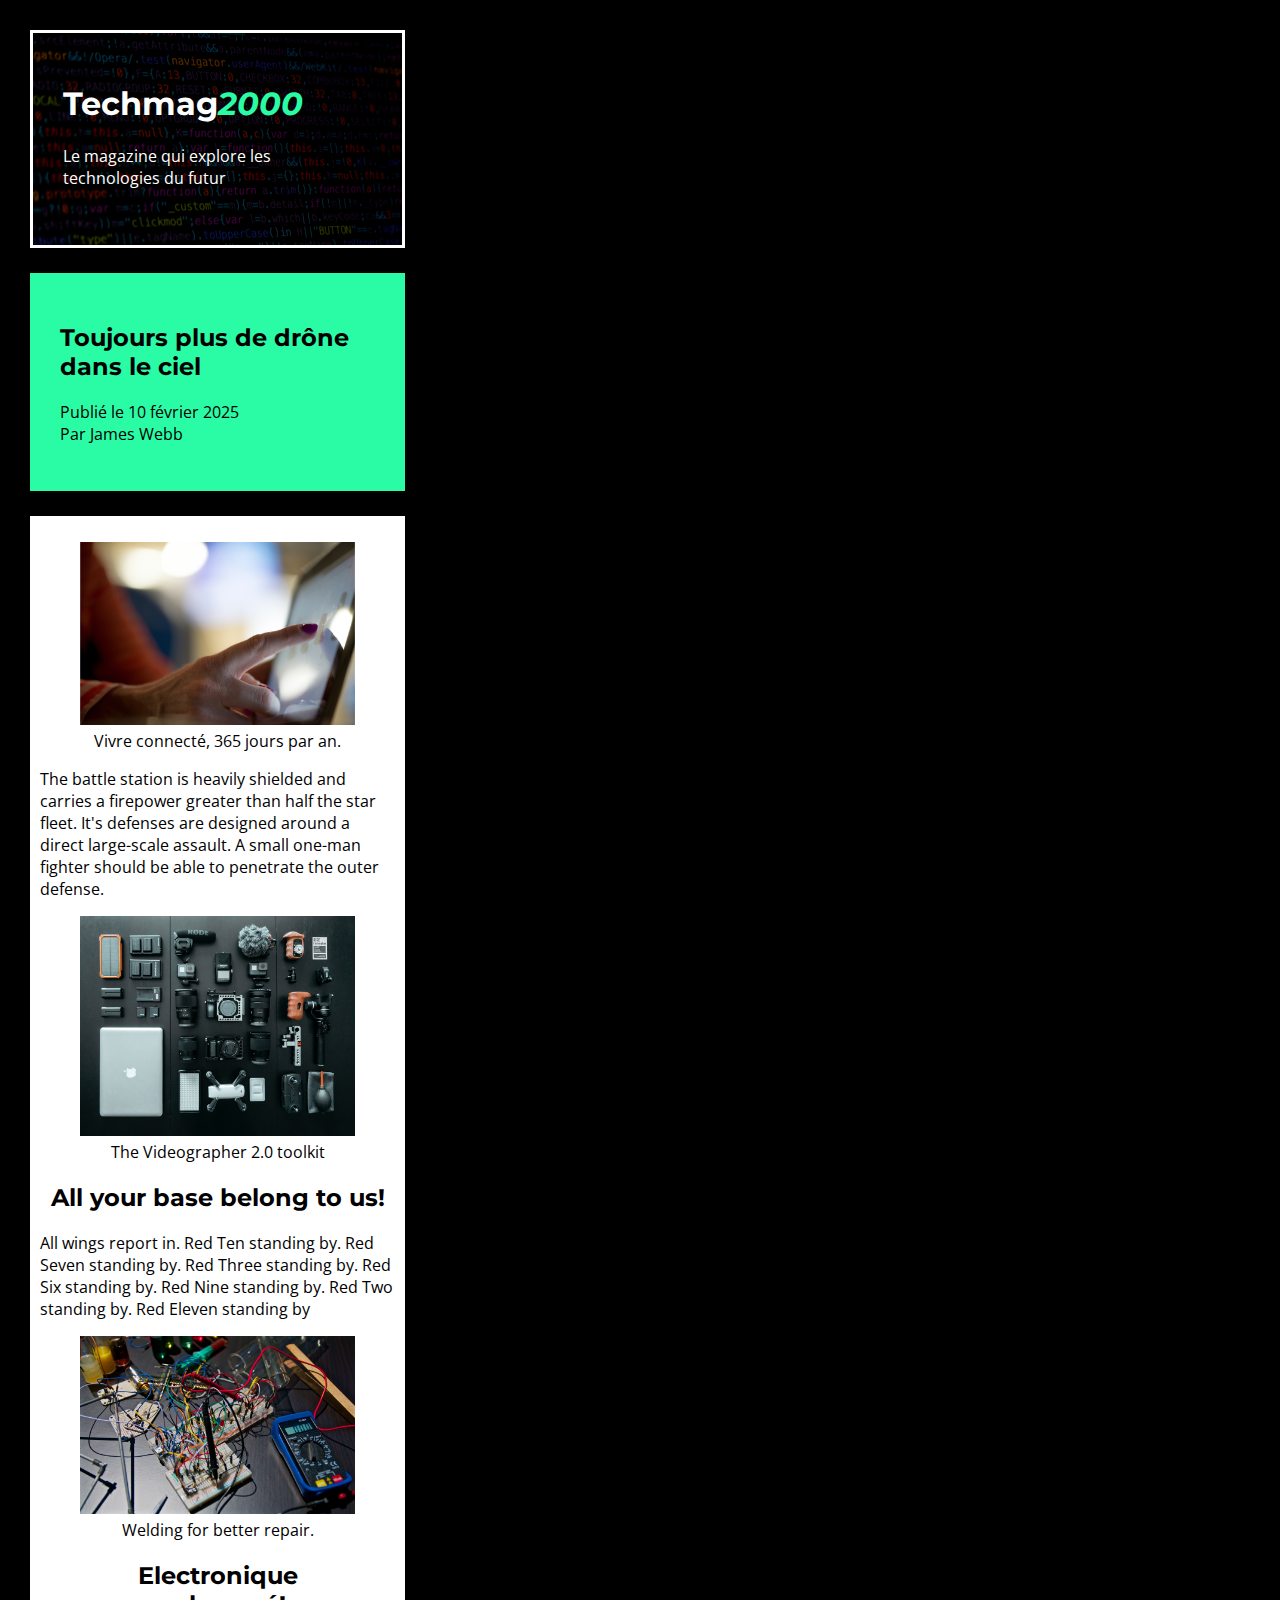
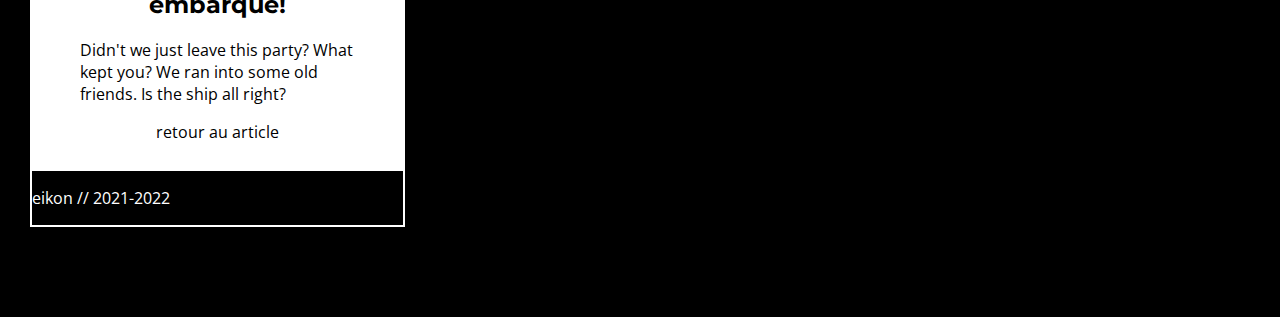
==== index.html @ 6ef10a00 "CSS LOOK + HTML BASIS" ====
<!DOCTYPE html>
<html>
  <head>
    <meta charset="UTF-8" />
    <meta name="viewport" content="width=device-width, initial-scale=1.0" />
    <title>techmag</title>
    <link rel="stylesheet" href="css/style.css"/>
    <link rel="preconnect" href="https://fonts.googleapis.com">
    <link rel="preconnect" href="https://fonts.gstatic.com" crossorigin>
    <link href="https://fonts.googleapis.com/css2?family=Montserrat:ital,wght@0,800;1,100&family=Open+Sans:ital,wght@0,400;0,700;1,400;1,700&display=swap" rel="stylesheet">
  </head>
  <body>
    <header>
      <div>
        <h1>Techmag<span>2000</span></h1>
        <p> Le magazine qui explore les <br>technologies du futur</p>
      </div>
    </header>
    <main>
      <div>
        <h2>Toujours plus de drône dans le ciel</h2>
        <p>Publié le 10 février 2025 <br>Par James Webb</p>
      </div>
      <article>
        <figure>
           <img src="img/main_femme_ecran.jpg" alt="femme interagissant avec ecran">
        <figcaption>Vivre connecté, 365 jours par an.</figcaption>
          </figure>
            <p>The battle station is heavily shielded and carries a firepower
               greater than half the star fleet. It's defenses are designed 
               around a direct large-scale assault. A small one-man fighter
              should be able to penetrate the outer defense.
            </p>
          <figure>
            <img src="img/objets_pour_photo.jpg" alt="element de videographe">
          <figcaption>The Videographer 2.0 toolkit</figcaption>
        </figure>
        <h2>All your base belong to us!</h2>
        <p>All wings report in. Red Ten standing by. Red Seven standing by. 
          Red Three standing by. Red Six standing by. Red Nine standing by. 
          Red Two standing by. Red Eleven standing by</p>
        <figure>
          <img src="img/photo_cable.jpg" alt="photo de cables">
          <figcaption>Welding for better repair.</figcaption>
          <h2>Electronique embarqué!</h2>
          <p>Didn't we just leave this party? What kept you? We ran into some 
            old friends. Is the ship all right?</p>
          <a>retour au article</a>
      </article>
    </main>
    <footer>
      <p>eikon // 2021-2022</p>
    </footer>
<h1>test</h1>
  </body>
</html>
---- css/style.css ----
/*
  font-family: 'Montserrat', sans-serif; 100it/800
  font-family: 'Open Sans', sans-serif; 400/400it/700/700it
*/

html {
  scroll-behavior: smooth;
}

header {
  background-image: url(../img/lignes_code_ecran.jpg);
  color: white;
  border-color: white;
  border-style: solid;
  padding: 30px 40px 40px 30px;
  text-align:center;
}

body {
  max-width: 375px;
  margin: auto;
  background-color: black;
  color: black;
  text-align: center;
  margin: 30px;
}

figure {
  box-shadow: 10px black;
  font-family: 'Open Sans', sans-serif;
  font-weight: 50px;
}

img {
  width: 100%;
  height: auto;
}

h1 {
  font-family: 'Montserrat', sans-serif;
  font-weight: 100px;
}

h2 {
  font-family: 'Montserrat', sans-serif;
  font-weight: 50px;
}

p {
  font-family: 'Open Sans', sans-serif;
  font-weight: 100px;
}


div,
p {
 text-align: left;
}

article {
  background-color: white;
  padding: 10px;
  text-align:center;
}

footer {
  border-color: white;
  border-style: solid;
  border-width: 2px;
  color: white;
}

header
span {
  color: #2afca6;
  font-style: italic;
}

main {
  padding-top: 25px;
}

main
div {
  background-color: #2afca6;
  color: black;
  padding: 30px;
  margin-bottom: 25px;
}
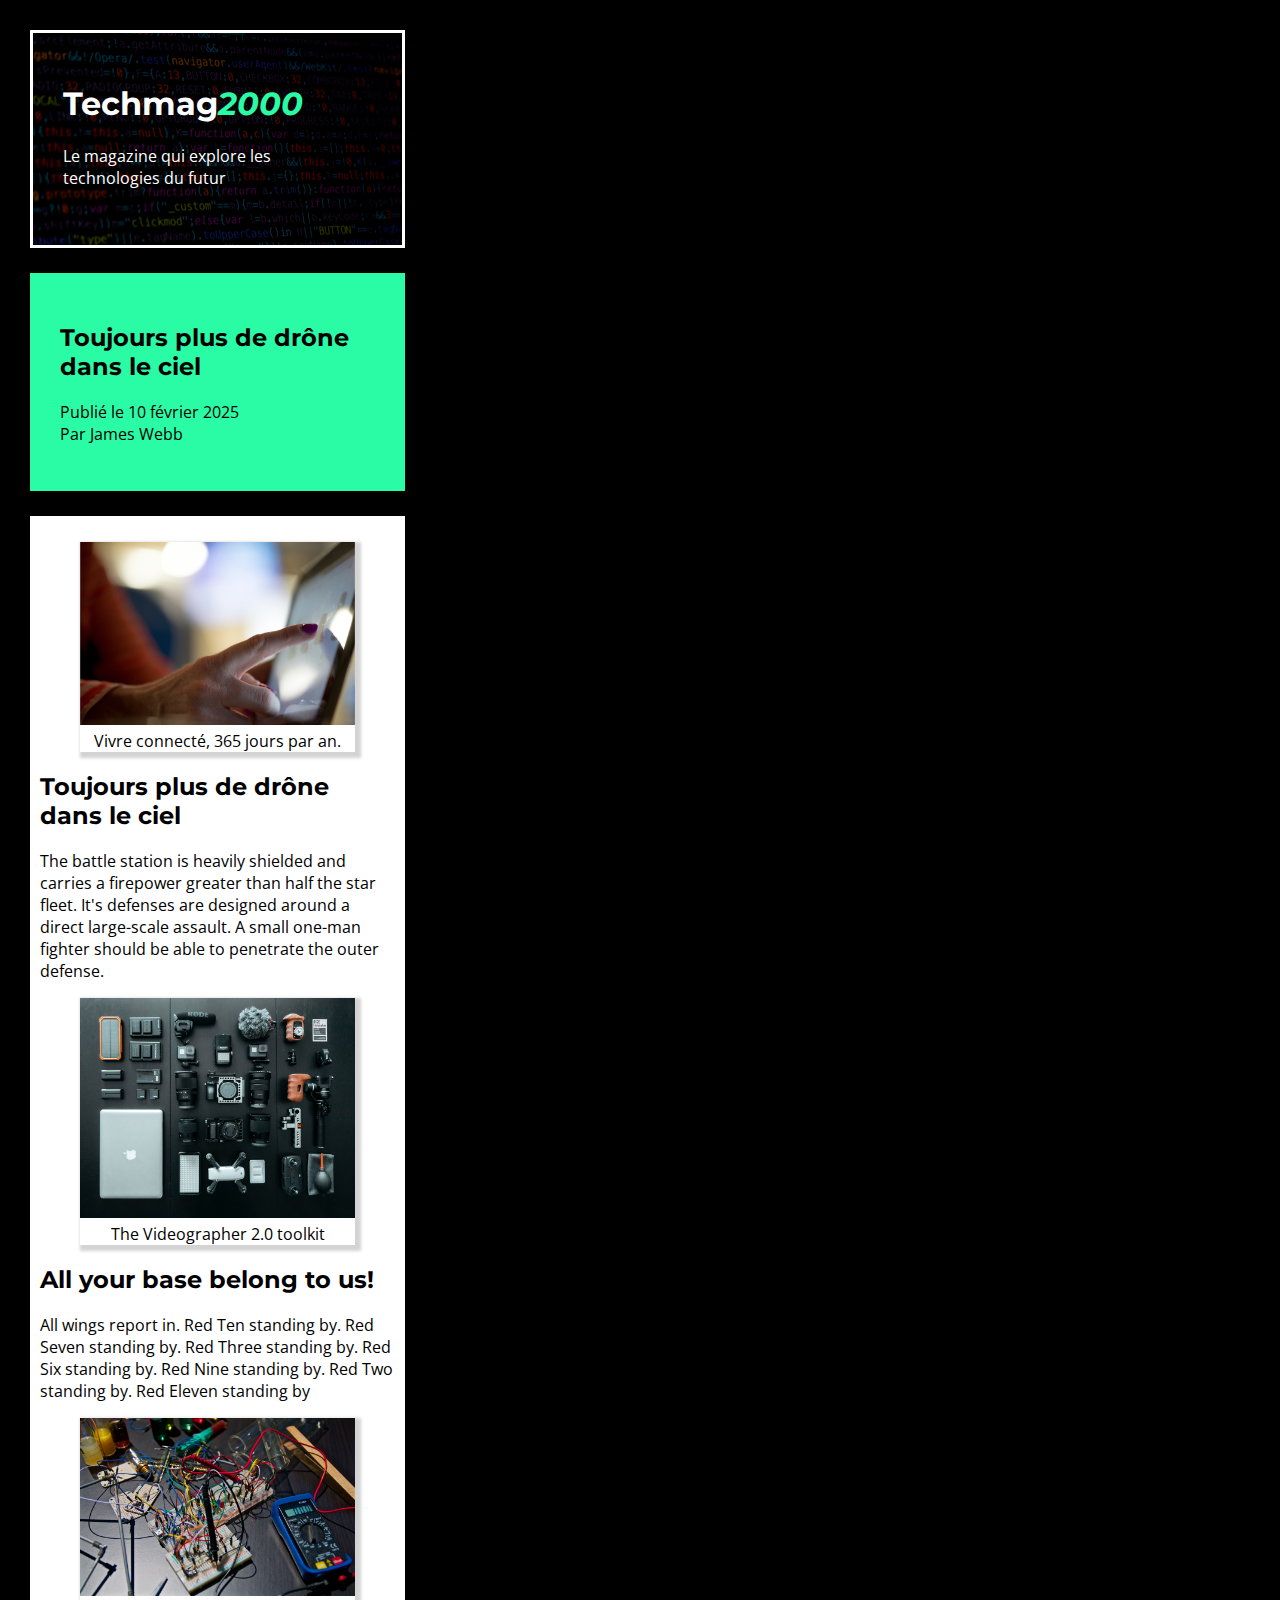
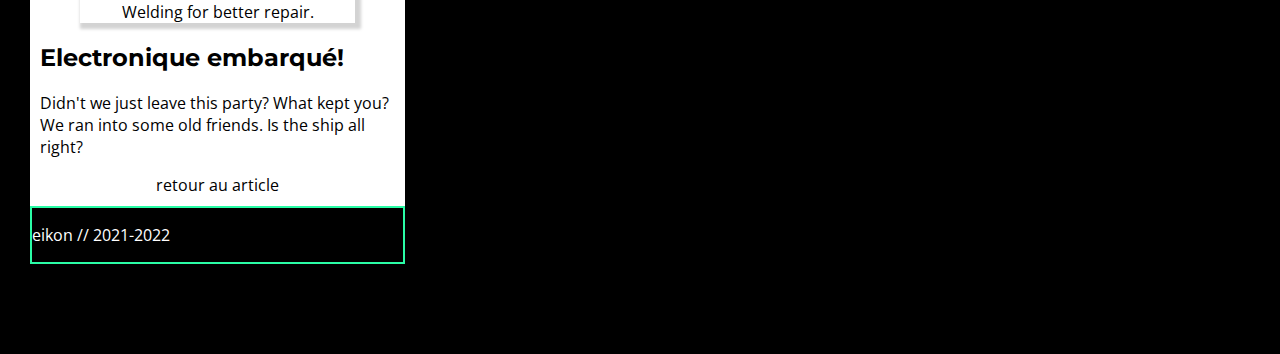
==== commit 89ca154b: "Rewrote CSS (only a bit)" ====
--- a/index.html
+++ b/index.html
@@ -26,6 +26,7 @@
            <img src="img/main_femme_ecran.jpg" alt="femme interagissant avec ecran">
         <figcaption>Vivre connecté, 365 jours par an.</figcaption>
           </figure>
+            <h2>Toujours plus de drône dans le ciel</h2>
             <p>The battle station is heavily shielded and carries a firepower
                greater than half the star fleet. It's defenses are designed 
                around a direct large-scale assault. A small one-man fighter
@@ -42,10 +43,12 @@
         <figure>
           <img src="img/photo_cable.jpg" alt="photo de cables">
           <figcaption>Welding for better repair.</figcaption>
+        </figure>
           <h2>Electronique embarqué!</h2>
           <p>Didn't we just leave this party? What kept you? We ran into some 
             old friends. Is the ship all right?</p>
           <a>retour au article</a>
+
       </article>
     </main>
     <footer>
--- a/css/style.css
+++ b/css/style.css
@@ -13,7 +13,6 @@
   border-color: white;
   border-style: solid;
   padding: 30px 40px 40px 30px;
-  text-align:center;
 }
 
 body {
@@ -23,6 +22,7 @@
   color: black;
   text-align: center;
   margin: 30px;
+  font-family: 'Open Sans', sans-serif;
 }
 
 figure {
@@ -44,11 +44,7 @@
 h2 {
   font-family: 'Montserrat', sans-serif;
   font-weight: 50px;
-}
-
-p {
-  font-family: 'Open Sans', sans-serif;
-  font-weight: 100px;
+  text-align: left;
 }
 
 
@@ -60,11 +56,12 @@
 article {
   background-color: white;
   padding: 10px;
+
   text-align:center;
 }
 
 footer {
-  border-color: white;
+  border-color: #2afca6;
   border-style: solid;
   border-width: 2px;
   color: white;
@@ -86,4 +83,9 @@
   color: black;
   padding: 30px;
   margin-bottom: 25px;
+}
+
+figure {
+  box-shadow: 3px 3px 3px 3px lightgrey;
+  
 }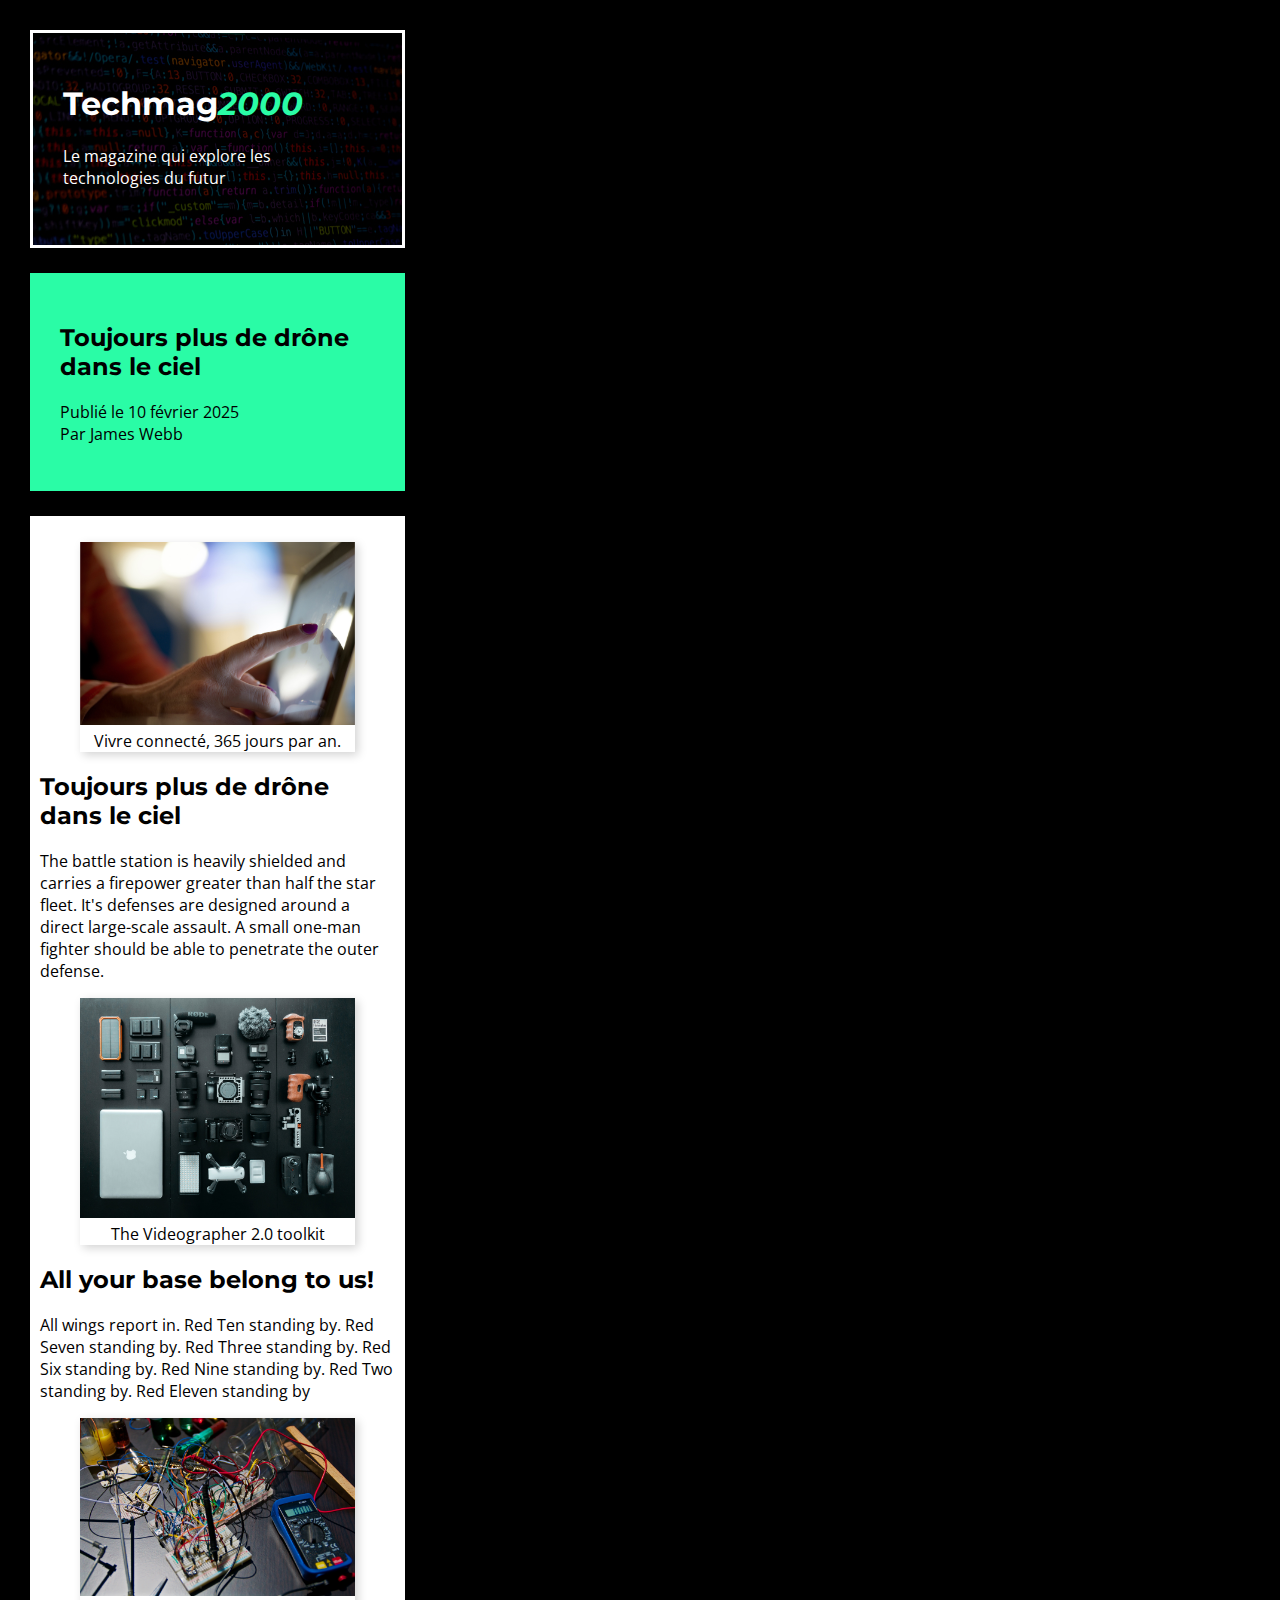
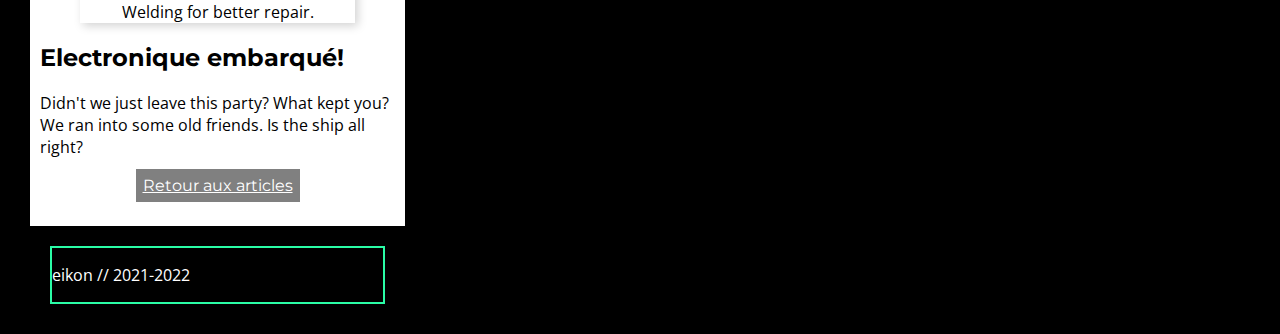
==== commit bc52fd19: "Added New Tab / HTML upgrade" ====
--- a/index.html
+++ b/index.html
@@ -23,9 +23,9 @@
       </div>
       <article>
         <figure>
-           <img src="img/main_femme_ecran.jpg" alt="femme interagissant avec ecran">
+          <img src="img/main_femme_ecran.jpg" alt="femme interagissant avec ecran">
         <figcaption>Vivre connecté, 365 jours par an.</figcaption>
-          </figure>
+        </figure>
             <h2>Toujours plus de drône dans le ciel</h2>
             <p>The battle station is heavily shielded and carries a firepower
                greater than half the star fleet. It's defenses are designed 
@@ -34,7 +34,7 @@
             </p>
           <figure>
             <img src="img/objets_pour_photo.jpg" alt="element de videographe">
-          <figcaption>The Videographer 2.0 toolkit</figcaption>
+         <figcaption>The Videographer 2.0 toolkit</figcaption>
         </figure>
         <h2>All your base belong to us!</h2>
         <p>All wings report in. Red Ten standing by. Red Seven standing by. 
@@ -47,13 +47,13 @@
           <h2>Electronique embarqué!</h2>
           <p>Didn't we just leave this party? What kept you? We ran into some 
             old friends. Is the ship all right?</p>
-          <a>retour au article</a>
-
-      </article>
+          <a href="/articles.html">Retour aux articles</a>
+       </article>
     </main>
     <footer>
+      <div>
       <p>eikon // 2021-2022</p>
+     </div>
     </footer>
-<h1>test</h1>
   </body>
 </html>
--- a/css/style.css
+++ b/css/style.css
@@ -15,6 +15,12 @@
   padding: 30px 40px 40px 30px;
 }
 
+header
+span {
+  color: #2afca6;
+  font-style: italic;
+}
+
 body {
   max-width: 375px;
   margin: auto;
@@ -25,10 +31,29 @@
   font-family: 'Open Sans', sans-serif;
 }
 
+main {
+  padding-top: 25px;
+}
+
+main
+div {
+  background-color: #2afca6;
+  color: black;
+  padding: 30px;
+  margin-bottom: 25px;
+}
+
 figure {
-  box-shadow: 10px black;
   font-family: 'Open Sans', sans-serif;
   font-weight: 50px;
+  box-shadow: 3px 3px 9px lightgrey;
+}
+
+article {
+  background-color: white;
+  padding: 10px;
+  text-align:center;
+  padding-bottom: 30px;
 }
 
 img {
@@ -47,45 +72,26 @@
   text-align: left;
 }
 
+a {
+  background-color: grey;
+  padding: 7px;
+  color: white;
+  font-family: 'Montserrat', sans-serif;
+}
 
 div,
 p {
  text-align: left;
 }
 
-article {
-  background-color: white;
-  padding: 10px;
-
-  text-align:center;
-}
-
-footer {
+footer
+div {
   border-color: #2afca6;
   border-style: solid;
   border-width: 2px;
   color: white;
 }
 
-header
-span {
-  color: #2afca6;
-  font-style: italic;
+footer {
+  margin: 20px;
 }
-
-main {
-  padding-top: 25px;
-}
-
-main
-div {
-  background-color: #2afca6;
-  color: black;
-  padding: 30px;
-  margin-bottom: 25px;
-}
-
-figure {
-  box-shadow: 3px 3px 3px 3px lightgrey;
-  
-}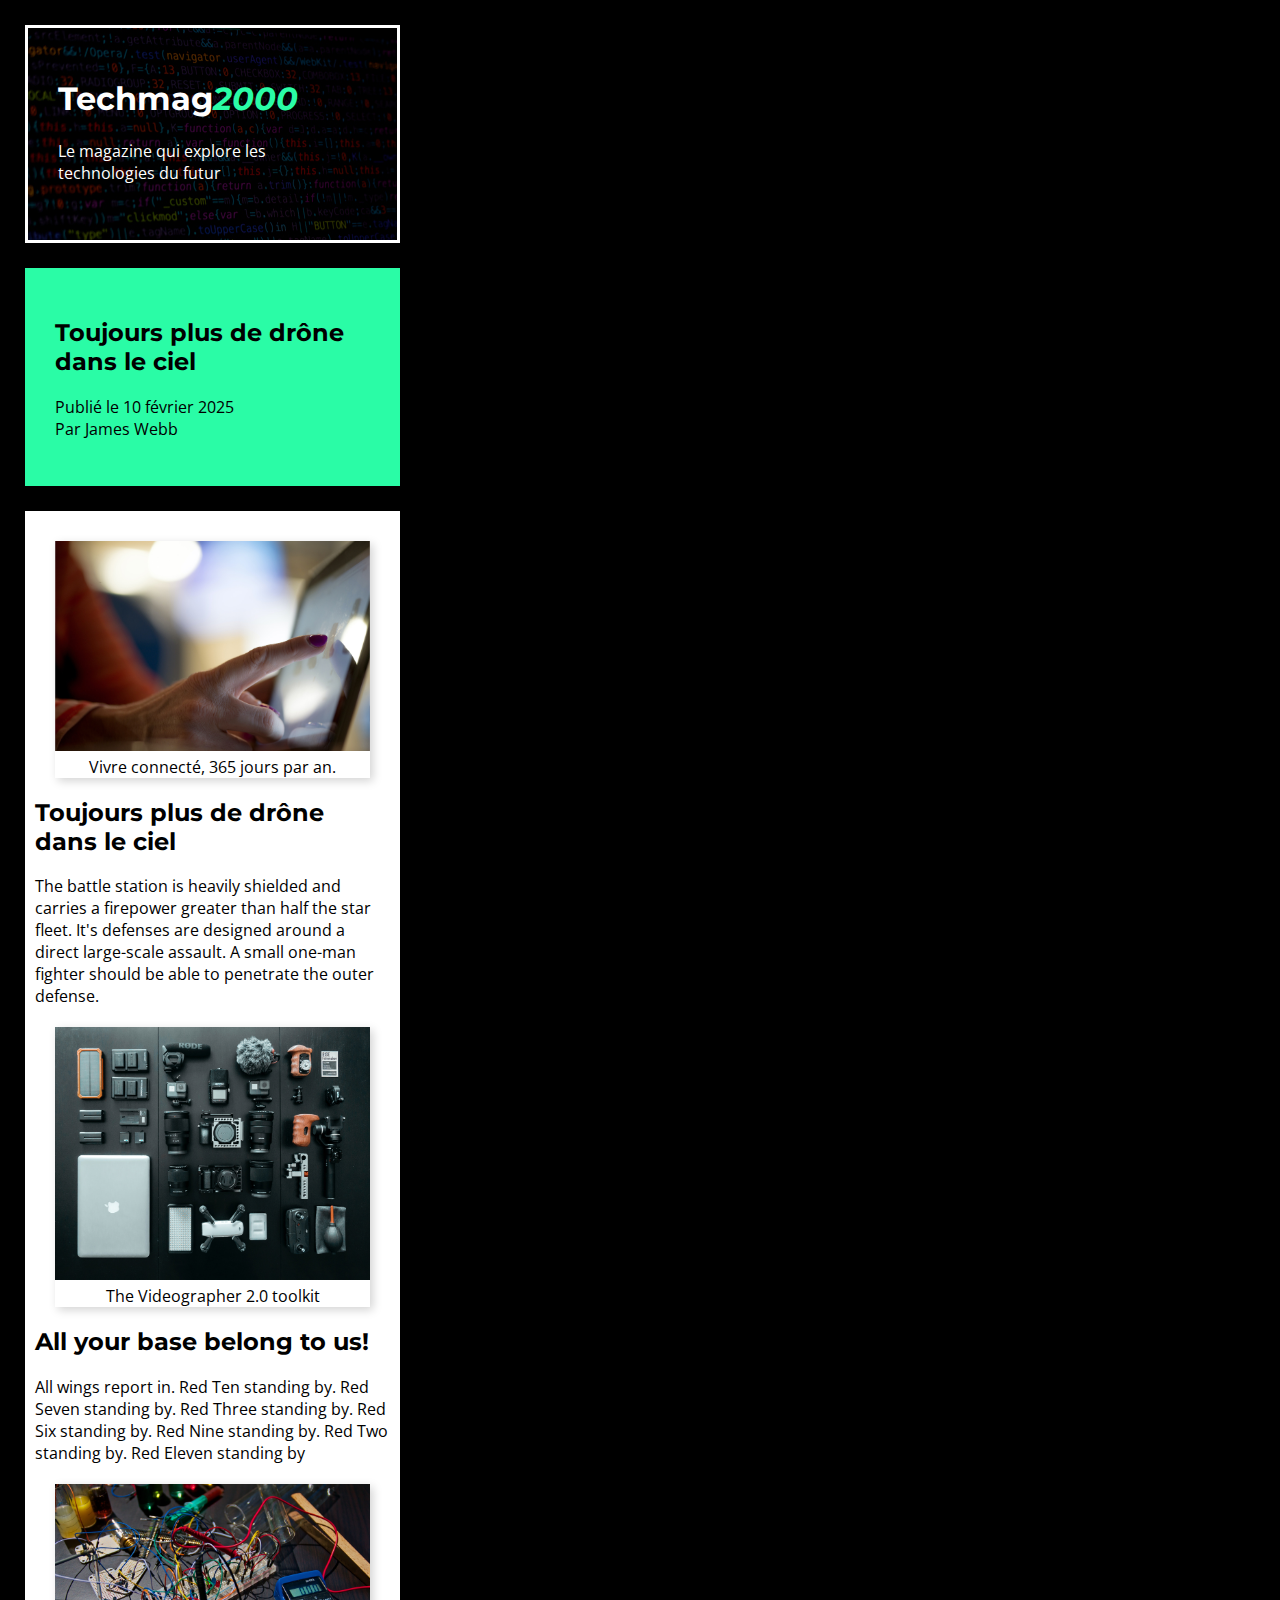
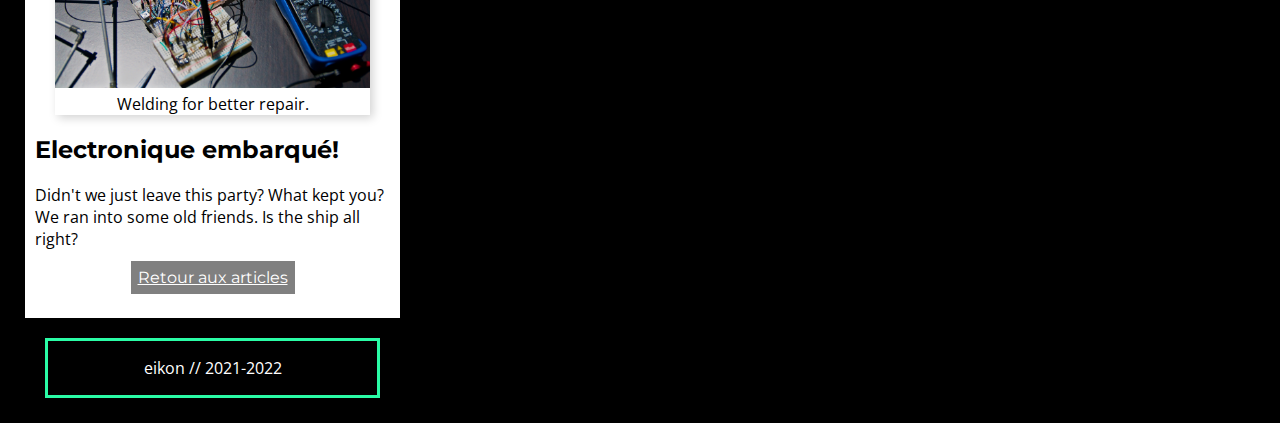
==== commit bb22caab: "Image modification" ====
--- a/index.html
+++ b/index.html
@@ -52,7 +52,7 @@
     </main>
     <footer>
       <div>
-      <p>eikon // 2021-2022</p>
+      <p class="button">eikon // 2021-2022</p>
      </div>
     </footer>
   </body>
--- a/css/style.css
+++ b/css/style.css
@@ -27,7 +27,7 @@
   background-color: black;
   color: black;
   text-align: center;
-  margin: 30px;
+  margin: 25px;
   font-family: 'Open Sans', sans-serif;
 }
 
@@ -47,12 +47,12 @@
   font-family: 'Open Sans', sans-serif;
   font-weight: 50px;
   box-shadow: 3px 3px 9px lightgrey;
+  margin: 20px;
 }
 
 article {
   background-color: white;
   padding: 10px;
-  text-align:center;
   padding-bottom: 30px;
 }
 
@@ -88,10 +88,14 @@
 div {
   border-color: #2afca6;
   border-style: solid;
-  border-width: 2px;
+  border-width: 3px;
   color: white;
 }
 
 footer {
   margin: 20px;
 }
+
+.button {
+  text-align: center;
+}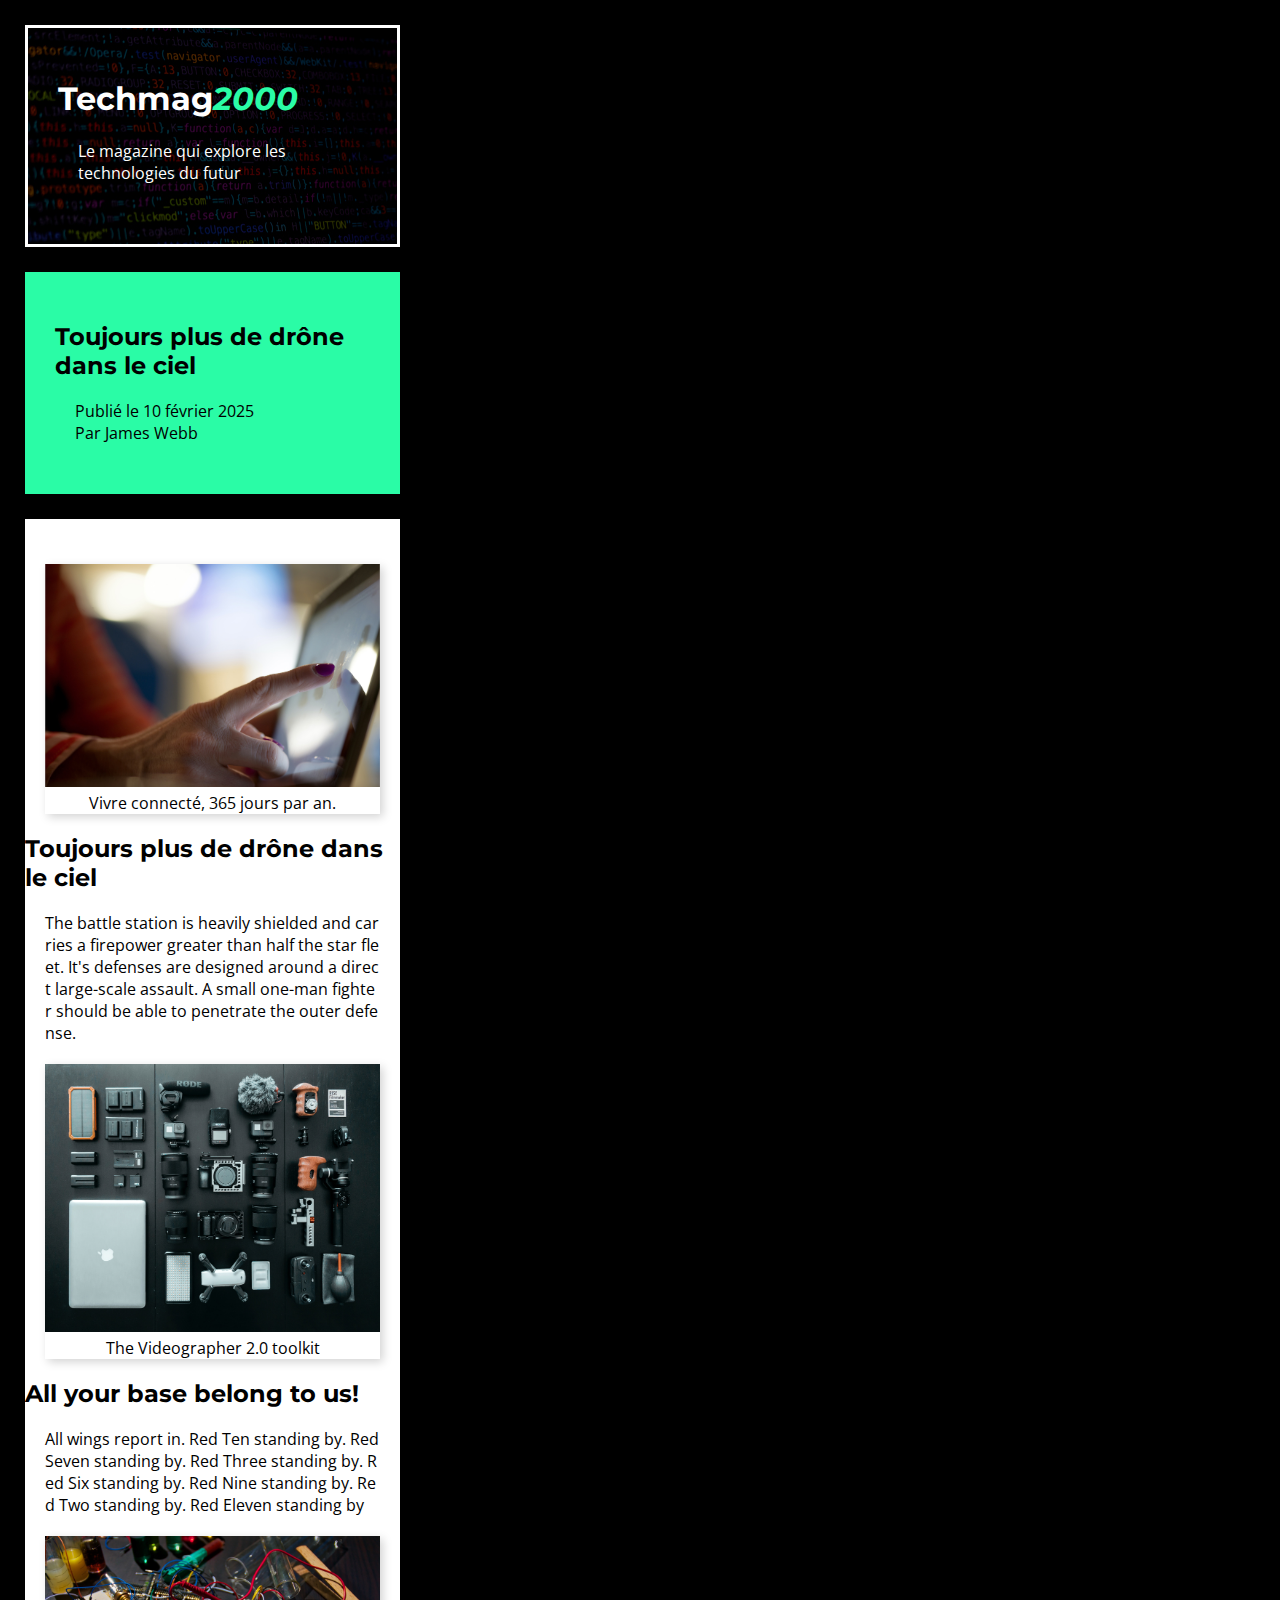
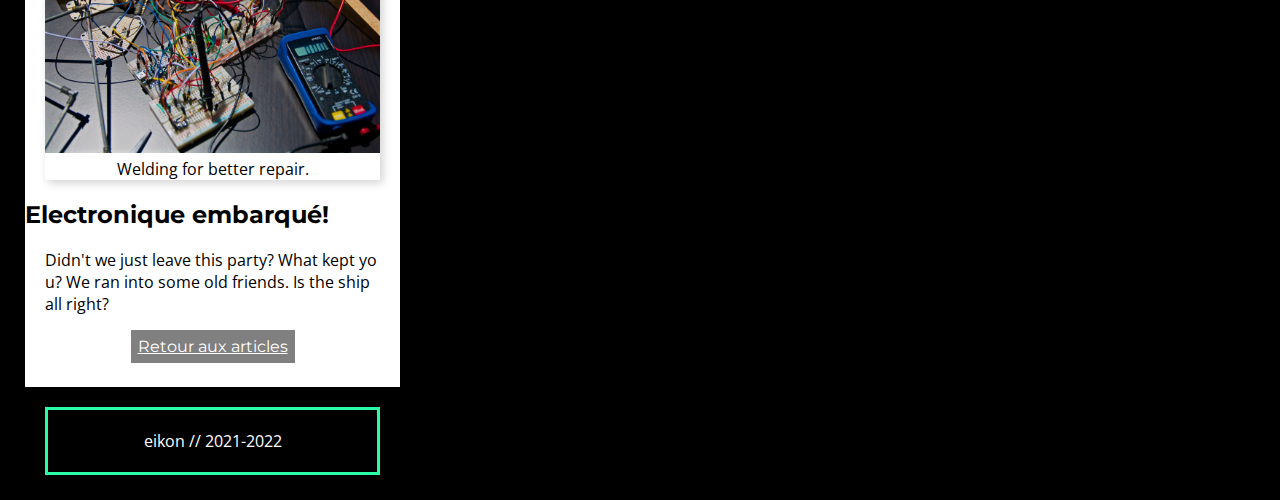
==== commit 4bb39c66: "Added CSS values" ====
--- a/index.html
+++ b/index.html
@@ -19,12 +19,12 @@
     <main>
       <div>
         <h2>Toujours plus de drône dans le ciel</h2>
-        <p>Publié le 10 février 2025 <br>Par James Webb</p>
+        <p> Publié le 10 février 2025 <br>Par James Webb</p>
       </div>
       <article>
         <figure>
-          <img src="img/main_femme_ecran.jpg" alt="femme interagissant avec ecran">
-        <figcaption>Vivre connecté, 365 jours par an.</figcaption>
+           <img src="img/main_femme_ecran.jpg" alt="femme interagissant avec ecran">
+          <figcaption>Vivre connecté, 365 jours par an.</figcaption>
         </figure>
             <h2>Toujours plus de drône dans le ciel</h2>
             <p>The battle station is heavily shielded and carries a firepower
@@ -32,9 +32,9 @@
                around a direct large-scale assault. A small one-man fighter
               should be able to penetrate the outer defense.
             </p>
-          <figure>
-            <img src="img/objets_pour_photo.jpg" alt="element de videographe">
-         <figcaption>The Videographer 2.0 toolkit</figcaption>
+        <figure>
+          <img src="img/objets_pour_photo.jpg" alt="element de videographe">
+        <figcaption>The Videographer 2.0 toolkit</figcaption>
         </figure>
         <h2>All your base belong to us!</h2>
         <p>All wings report in. Red Ten standing by. Red Seven standing by. 
--- a/css/style.css
+++ b/css/style.css
@@ -31,6 +31,11 @@
   font-family: 'Open Sans', sans-serif;
 }
 
+p {
+  word-break: break-all;
+  margin: 20px;
+}
+
 main {
   padding-top: 25px;
 }
@@ -51,8 +56,8 @@
 }
 
 article {
+  padding-top: 25px;
   background-color: white;
-  padding: 10px;
   padding-bottom: 30px;
 }
 
@@ -68,7 +73,7 @@
 
 h2 {
   font-family: 'Montserrat', sans-serif;
-  font-weight: 50px;
+  font-weight: 30px;
   text-align: left;
 }
 
@@ -98,4 +103,4 @@
 
 .button {
   text-align: center;
-}+}
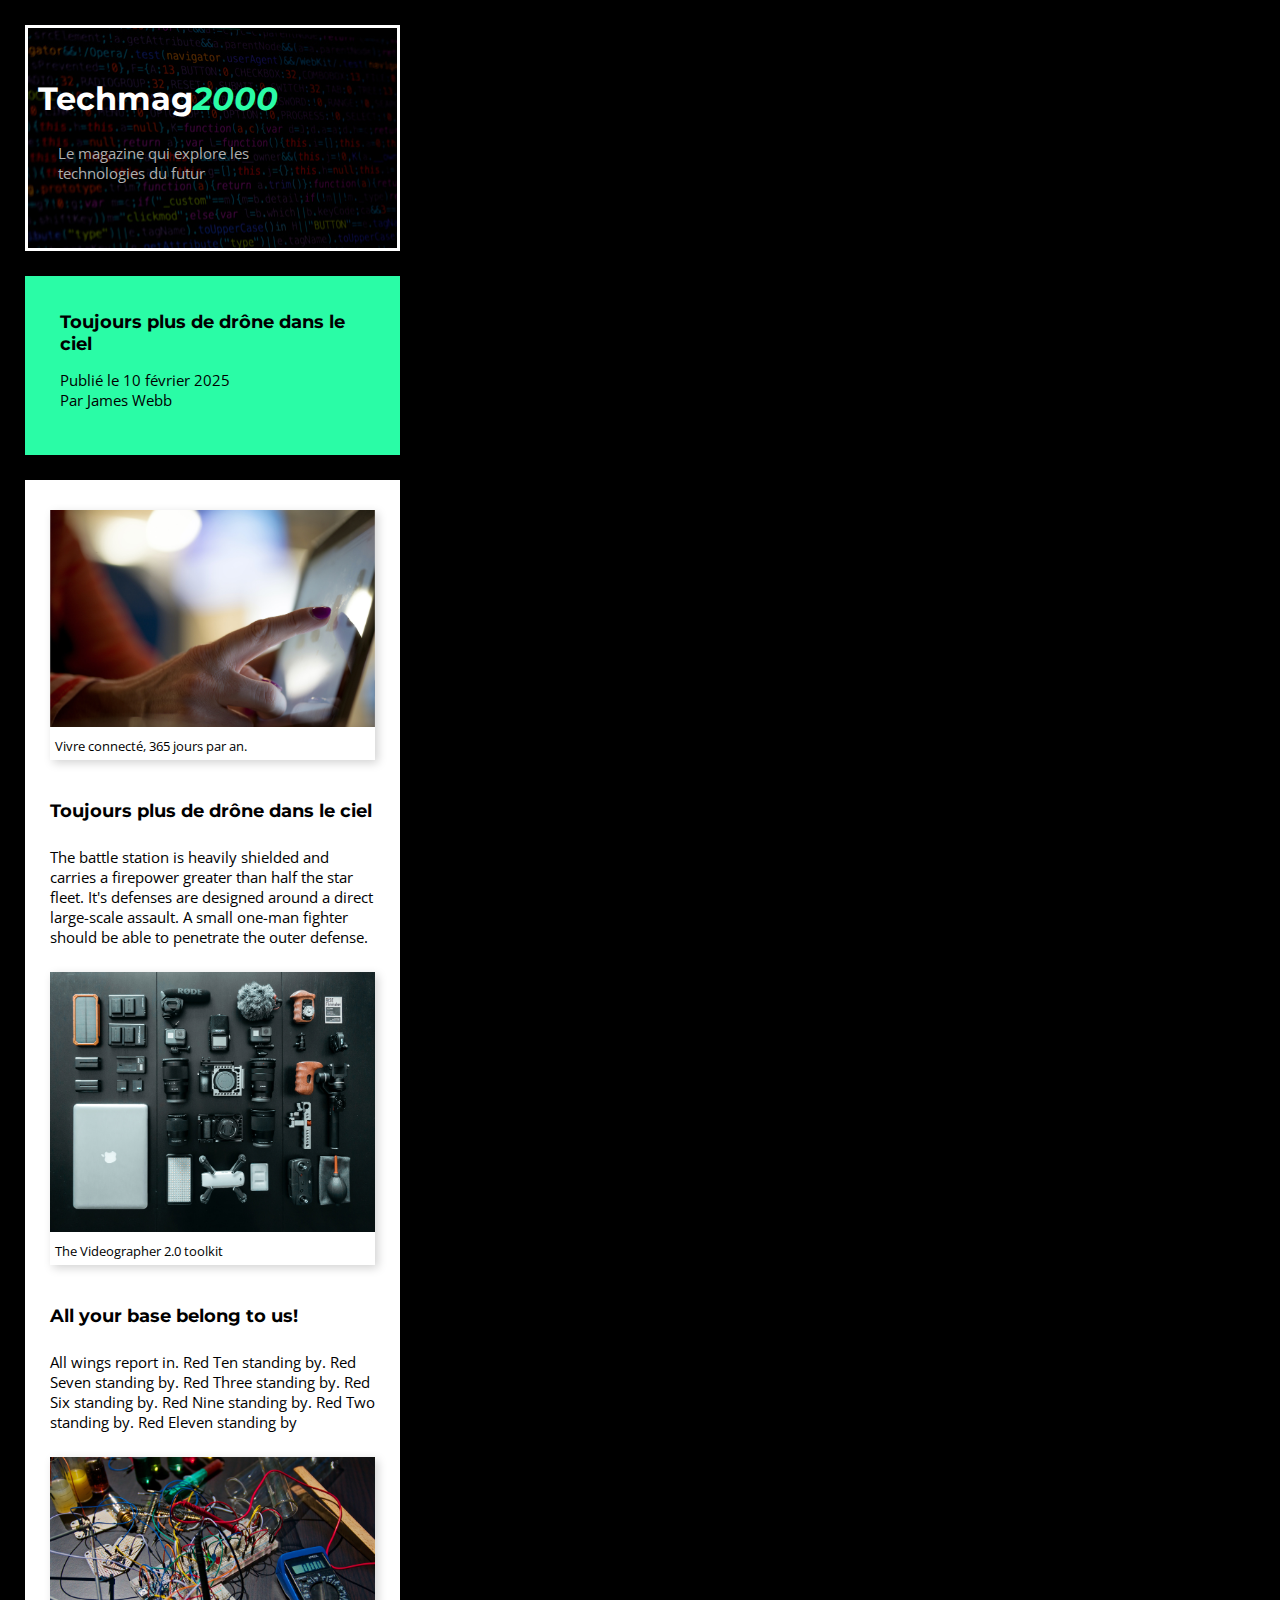
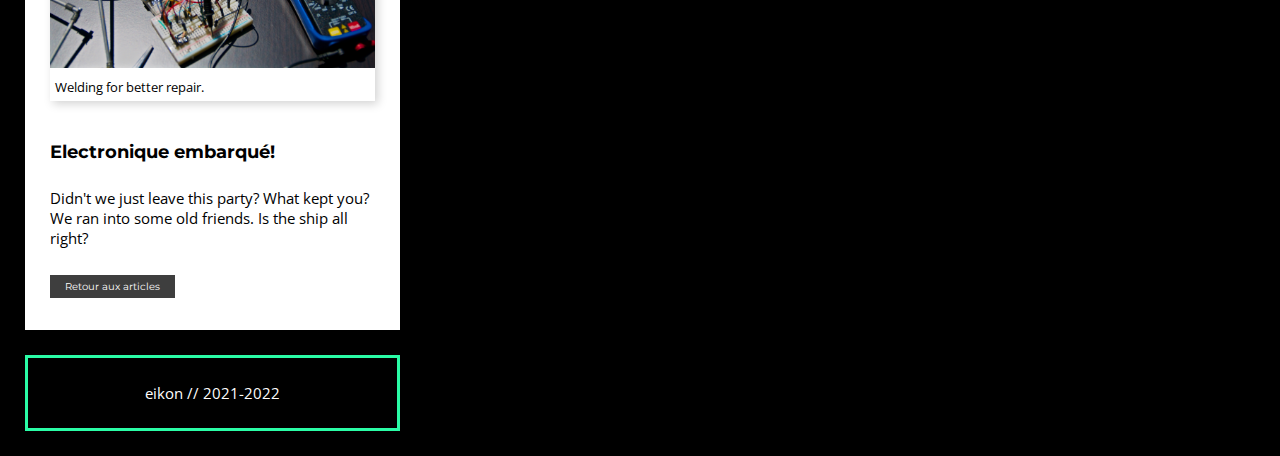
==== commit 2cd4b08f: "cleaning HTML" ====
--- a/index.html
+++ b/index.html
@@ -13,13 +13,13 @@
     <header>
       <div>
         <h1>Techmag<span>2000</span></h1>
-        <p> Le magazine qui explore les <br>technologies du futur</p>
+        <p class="title">Le magazine qui explore les<br>technologies du futur</p>
       </div>
     </header>
     <main>
       <div>
         <h2>Toujours plus de drône dans le ciel</h2>
-        <p> Publié le 10 février 2025 <br>Par James Webb</p>
+        <h3>Publié le 10 février 2025 <br>Par James Webb</h3>
       </div>
       <article>
         <figure>
--- a/css/style.css
+++ b/css/style.css
@@ -12,7 +12,7 @@
   color: white;
   border-color: white;
   border-style: solid;
-  padding: 30px 40px 40px 30px;
+  padding: 30px 40px 40px 5px;
 }
 
 header
@@ -26,25 +26,32 @@
   margin: auto;
   background-color: black;
   color: black;
-  text-align: center;
   margin: 25px;
   font-family: 'Open Sans', sans-serif;
 }
 
 p {
-  word-break: break-all;
-  margin: 20px;
+  word-break: break-word;
+  margin: 25px;
+  font-size: 15px;
+}
+
+h3 {
+  font-size: 15px;
+  font-weight: normal;
+  padding-left: 25px;
 }
 
 main {
   padding-top: 25px;
+  padding-bottom: 25px;
 }
 
 main
 div {
   background-color: #2afca6;
   color: black;
-  padding: 30px;
+  padding: 5px 0px 30px 10px ;
   margin-bottom: 25px;
 }
 
@@ -52,13 +59,13 @@
   font-family: 'Open Sans', sans-serif;
   font-weight: 50px;
   box-shadow: 3px 3px 9px lightgrey;
-  margin: 20px;
+  margin: 25px;
 }
 
 article {
-  padding-top: 25px;
+  padding-top: 5px;
   background-color: white;
-  padding-bottom: 30px;
+  padding-bottom: 35px;
 }
 
 img {
@@ -69,24 +76,26 @@
 h1 {
   font-family: 'Montserrat', sans-serif;
   font-weight: 100px;
+  padding-left: 5px;
 }
 
 h2 {
   font-family: 'Montserrat', sans-serif;
   font-weight: 30px;
+  font-size: 18px;
   text-align: left;
+  padding:  15px 25px 0 25px;
 }
 
 a {
-  background-color: grey;
-  padding: 7px;
+  background-color: rgb(62, 62, 62);
+  padding: 5px 15px 5px 15px;
+  margin-left: 25px;
   color: white;
   font-family: 'Montserrat', sans-serif;
-}
-
-div,
-p {
- text-align: left;
+  font-size: 10px;
+  text-align: left;
+  text-decoration: none;
 }
 
 footer
@@ -95,12 +104,18 @@
   border-style: solid;
   border-width: 3px;
   color: white;
+  margin: 0px;
+  text-align: center;
 }
 
-footer {
-  margin: 20px;
+figcaption {
+margin: 0;  
+font-size: 13px;
+text-align: left;
+padding: 5px;
 }
 
-.button {
-  text-align: center;
-}
+.title {
+  color: rgb(175, 175, 175);
+
+}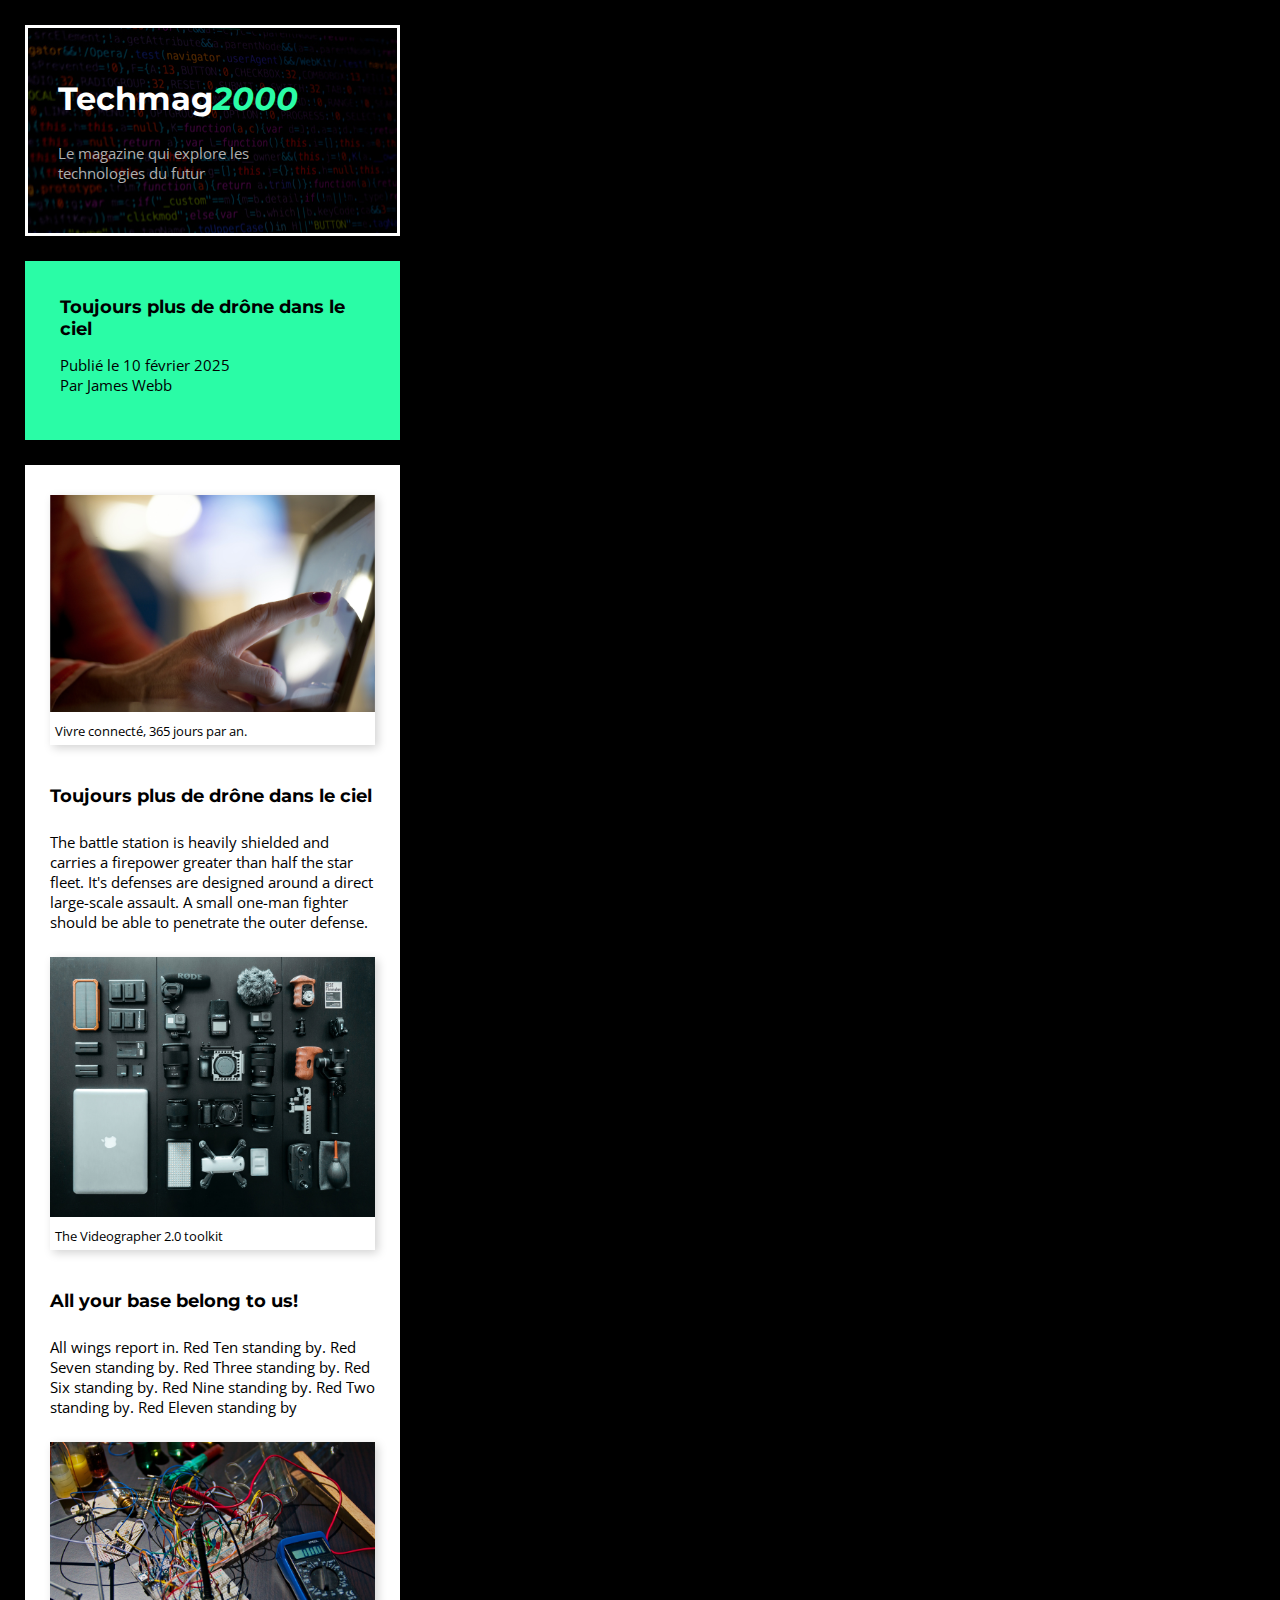
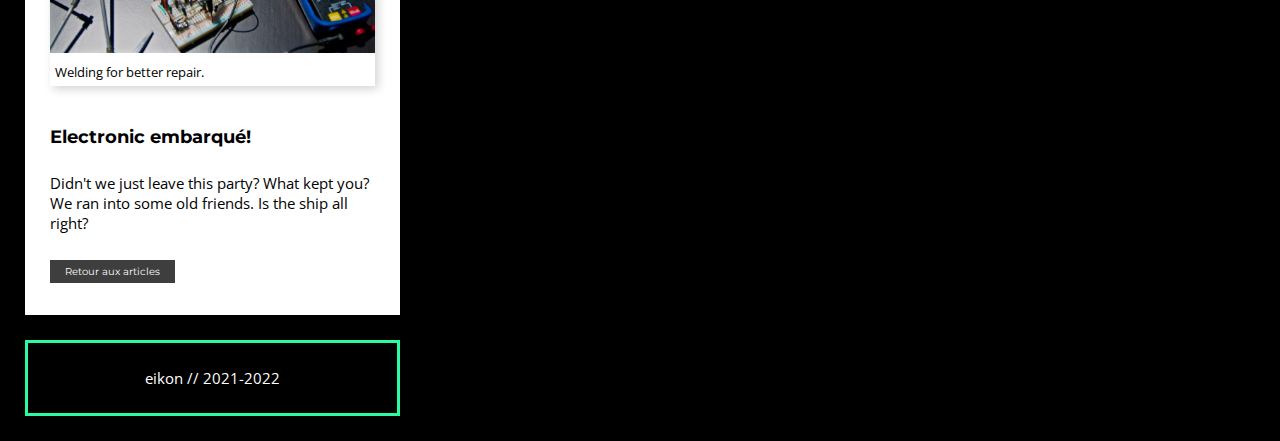
==== commit 6a53ac00: "Added margins CSS / final version" ====
--- a/index.html
+++ b/index.html
@@ -23,32 +23,32 @@
       </div>
       <article>
         <figure>
-           <img src="img/main_femme_ecran.jpg" alt="femme interagissant avec ecran">
+          <img src="img/main_femme_ecran.jpg" alt="femme interagissant avec ecran">
           <figcaption>Vivre connecté, 365 jours par an.</figcaption>
         </figure>
-            <h2>Toujours plus de drône dans le ciel</h2>
-            <p>The battle station is heavily shielded and carries a firepower
+          <h2>Toujours plus de drône dans le ciel</h2>
+          <p>The battle station is heavily shielded and carries a firepower
                greater than half the star fleet. It's defenses are designed 
                around a direct large-scale assault. A small one-man fighter
               should be able to penetrate the outer defense.
-            </p>
+          </p>
         <figure>
           <img src="img/objets_pour_photo.jpg" alt="element de videographe">
-        <figcaption>The Videographer 2.0 toolkit</figcaption>
+          <figcaption>The Videographer 2.0 toolkit</figcaption>
         </figure>
-        <h2>All your base belong to us!</h2>
-        <p>All wings report in. Red Ten standing by. Red Seven standing by. 
+         <h2>All your base belong to us!</h2>
+         <p>All wings report in. Red Ten standing by. Red Seven standing by. 
           Red Three standing by. Red Six standing by. Red Nine standing by. 
           Red Two standing by. Red Eleven standing by</p>
         <figure>
           <img src="img/photo_cable.jpg" alt="photo de cables">
           <figcaption>Welding for better repair.</figcaption>
         </figure>
-          <h2>Electronique embarqué!</h2>
+          <h2>Electronic embarqué!</h2>
           <p>Didn't we just leave this party? What kept you? We ran into some 
             old friends. Is the ship all right?</p>
           <a href="/articles.html">Retour aux articles</a>
-       </article>
+      </article>
     </main>
     <footer>
       <div>
--- a/css/style.css
+++ b/css/style.css
@@ -12,7 +12,7 @@
   color: white;
   border-color: white;
   border-style: solid;
-  padding: 30px 40px 40px 5px;
+  padding: 30px 40px 25px 5px;
 }
 
 header
@@ -76,7 +76,7 @@
 h1 {
   font-family: 'Montserrat', sans-serif;
   font-weight: 100px;
-  padding-left: 5px;
+  padding-left: 25px;
 }
 
 h2 {
@@ -118,4 +118,14 @@
 .title {
   color: rgb(175, 175, 175);
 
+}
+
+strong {
+  color: #2afca6;
+  font-family: 'Open Sans', sans-serif;
+}
+
+em {
+  color: rgb(159, 159, 159);
+  font-style: normal;
 }